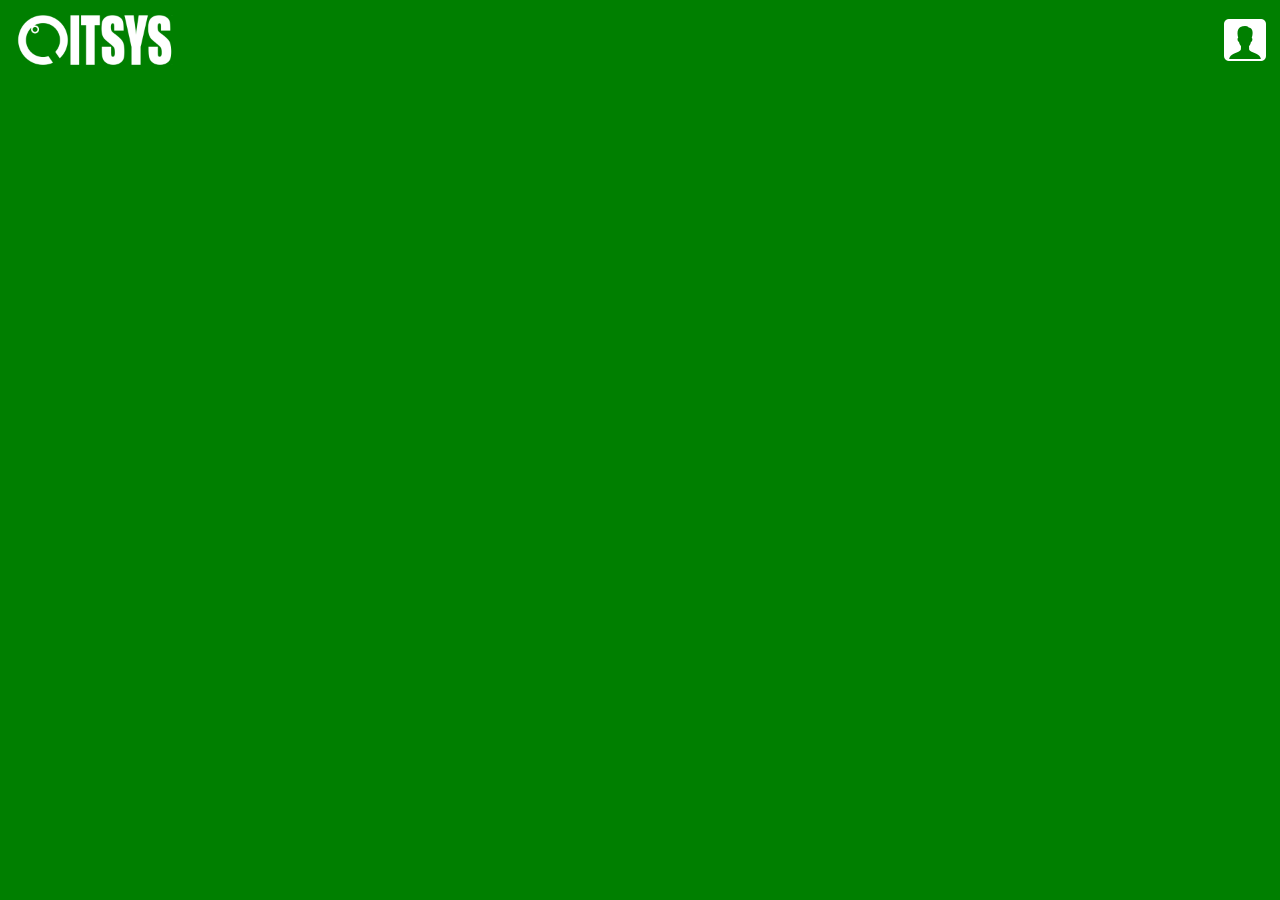
==== index.html @ 0a418881 "Profile menu added" ====
<!DOCTYPE html>
<html lang="en">
    <head>
        <meta charset="UTF-8">
        <meta name="viewport" content="width=device-width, initial-scale=1.0">
        <meta http-equiv="X-UA-Compatible" content="ie=edge">
        <link href="https://fonts.googleapis.com/css?family=Muli&display=swap" rel="stylesheet">
        <title>HTML5 Video Player</title>
        <style>
 
            body {
                background-color: #007f00;
                font-family: 'Muli', sans-serif;
                margin: 0;
            }
            
            .header {
                background-color: #007f00;
                display: flex;
                height: 80px;
                justify-content: space-between;
                width: 100%;
            }

            .header__img {
                height: 50px;
                margin: 15px 0 0 15px;
            }

            .header__menu {
                margin-top: 15px;
            }

            .header__menu--profile {
                align-items: flex-end;
                display: flex;
                flex-direction: column;
                width: 150px;
            }

            .header__menu--profile img {
                margin-right: 10px;
            }

            .header__menu ul {
                display: none;
                list-style: none;
                margin: 0 0 0 -14px;
                padding: 0;
                position: absolute;
                text-align: right;
                width: 150px ;
            }

            .header__menu:hover ul, ul:hover {
                display: block;
            }

            .header__menu li {
                margin: 10px 0;
            }

            .header__menu li a {
                color: #ffffff;
                text-decoration: none;
            }
        
        </style>
    </head>
    <body>
        <header class="header">
            <img class="header__img" src="assets/img/logo.png" alt="Video Player Logo">
            <div class="header__menu">
                <div class="header__menu--profile">
                    <img src="./assets/img/default-avatar.png" alt="User Avatar">
                    <!-- <p>Perfil</p> -->
                </div>
                <ul>
                    <li><a href="/">Cuenta</a></li>
                    <li><a href="/">Cerrar Sesión</a></li>
                </ul>
            </div>
        </header>
    </body>
</html>
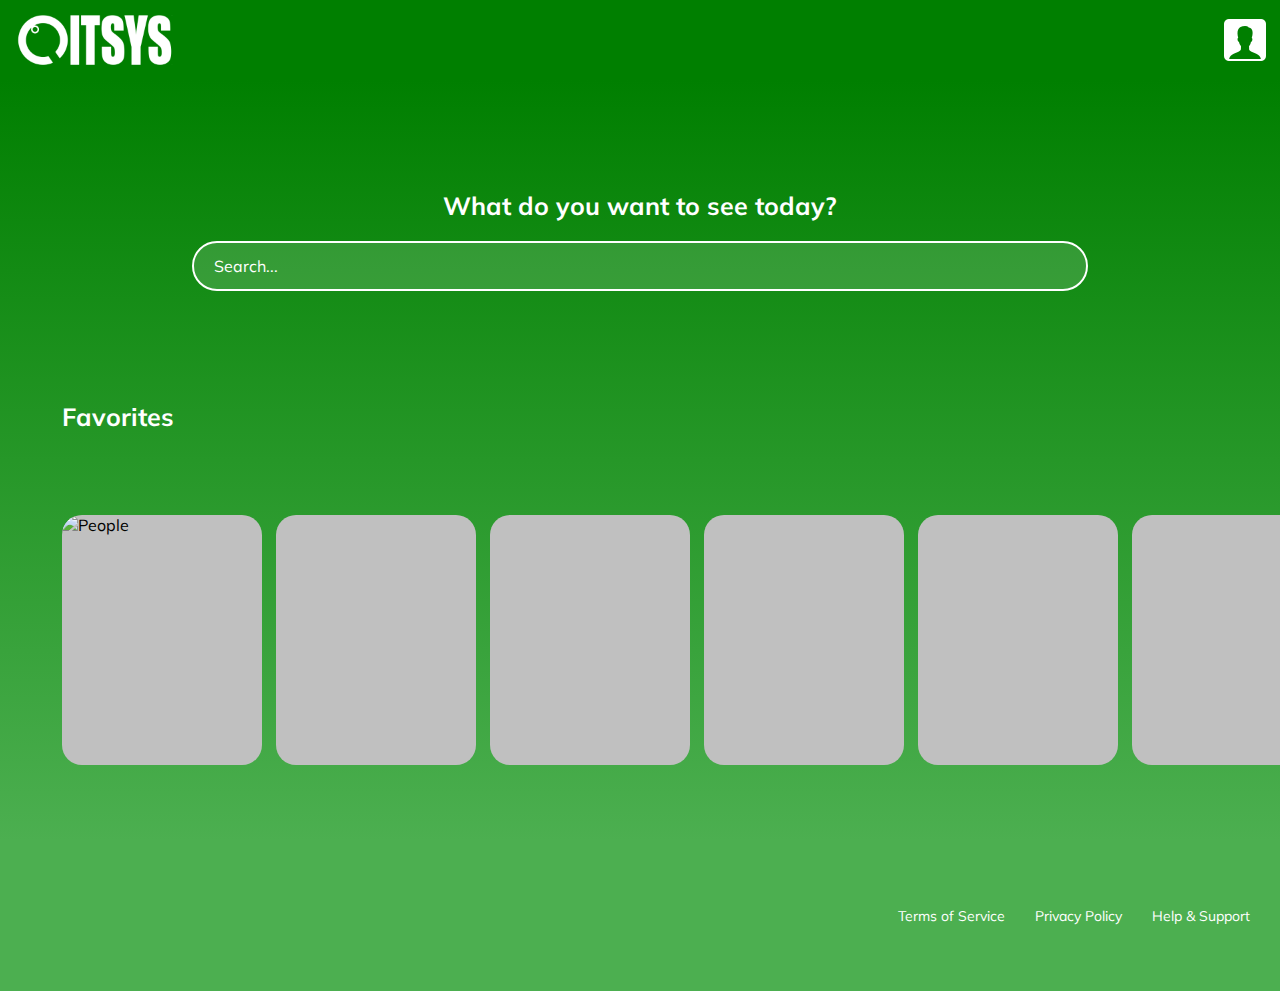
==== commit 1e7f4718: "SASS Preprocessor added" ====
--- a/index.html
+++ b/index.html
@@ -4,82 +4,92 @@
         <meta charset="UTF-8">
         <meta name="viewport" content="width=device-width, initial-scale=1.0">
         <meta http-equiv="X-UA-Compatible" content="ie=edge">
+        <link rel="stylesheet" href="./assets/css/styles.css">
         <link href="https://fonts.googleapis.com/css?family=Muli&display=swap" rel="stylesheet">
         <title>HTML5 Video Player</title>
-        <style>
- 
-            body {
-                background-color: #007f00;
-                font-family: 'Muli', sans-serif;
-                margin: 0;
-            }
-            
-            .header {
-                background-color: #007f00;
-                display: flex;
-                height: 80px;
-                justify-content: space-between;
-                width: 100%;
-            }
+        </head>
+    <body>
 
-            .header__img {
-                height: 50px;
-                margin: 15px 0 0 15px;
-            }
-
-            .header__menu {
-                margin-top: 15px;
-            }
-
-            .header__menu--profile {
-                align-items: flex-end;
-                display: flex;
-                flex-direction: column;
-                width: 150px;
-            }
-
-            .header__menu--profile img {
-                margin-right: 10px;
-            }
-
-            .header__menu ul {
-                display: none;
-                list-style: none;
-                margin: 0 0 0 -14px;
-                padding: 0;
-                position: absolute;
-                text-align: right;
-                width: 150px ;
-            }
-
-            .header__menu:hover ul, ul:hover {
-                display: block;
-            }
-
-            .header__menu li {
-                margin: 10px 0;
-            }
-
-            .header__menu li a {
-                color: #ffffff;
-                text-decoration: none;
-            }
-        
-        </style>
-    </head>
-    <body>
         <header class="header">
             <img class="header__img" src="assets/img/logo.png" alt="Video Player Logo">
             <div class="header__menu">
                 <div class="header__menu--profile">
                     <img src="./assets/img/default-avatar.png" alt="User Avatar">
-                    <!-- <p>Perfil</p> -->
                 </div>
                 <ul>
-                    <li><a href="/">Cuenta</a></li>
-                    <li><a href="/">Cerrar Sesión</a></li>
+                    <li><a href="/">Account</a></li>
+                    <li><a href="/">Logout</a></li>
                 </ul>
             </div>
         </header>
+
+        <section class="slides">
+            <section class="main">
+                <h2 class="main__title">What do you want to see today?</h2>
+                <input class="input" type="search" placeholder="Search...">
+            </section>
+            
+            <h2 class="categories__title">Favorites</h2>
+    
+            <section class="carousel" id="scroll-style">
+                <div class="carousel__container">
+    
+                    <div class="carousel-item">
+                        <img class="carousel-item__img" src="https://images.pexels.com/photos/1438072/pexels-photo-1438072.jpeg?cs=srgb&dl=three-persons-sitting-on-the-stairs-talking-with-each-other-1438072.jpg&fm=jpg" alt="People">
+                        <div class="carousel-item__details">
+                            <div>
+                                <img src="./assets/img/play-icon.png" alt="Play button">
+                                <img src="./assets/img/plus-icon.png" alt="Add button">
+                            </div>
+                            <p class="carousel-item__details--title">Título descriptivo</p>
+                            <p class="carousel-item__details--subtitle">2019 16+ 114 minutos</p>
+                        </div>
+                    </div>
+
+                    <div class="carousel-item">
+                        
+                    </div>
+                    <div class="carousel-item">
+                        
+                    </div>
+                    
+                    <div class="carousel-item">
+                        
+                    </div>
+                    
+                    <div class="carousel-item">
+                        
+                    </div>
+                    
+                    <div class="carousel-item">
+                        
+                    </div>
+                    
+                    <div class="carousel-item">
+                        
+                    </div>
+                    
+                    <div class="carousel-item">
+                        
+                    </div>
+                    
+                    <div class="carousel-item">
+                        
+                    </div>
+                    
+                    <div class="carousel-item">
+                        
+                    </div>
+                                                
+                </div>
+            </section>
+        </section>
+
+        <footer class="footer">
+            <a href="/">Terms of Service</a>
+            <a href="/">Privacy Policy</a>
+            <a href="/">Help & Support</a>
+        </footer>
+
     </body>
 </html>--- a/assets/css/styles.css
+++ b/assets/css/styles.css
@@ -0,0 +1,330 @@
+body {
+  background-color: #007f00;
+  font-family: "Muli", sans-serif;
+  margin: 0;
+}
+
+/* Header */
+.header {
+  background-color: #007f00;
+  display: flex;
+  height: 80px;
+  justify-content: space-between;
+  width: 100%;
+}
+
+.header__img {
+  height: 50px;
+  margin: 15px 0 0 15px;
+}
+
+.header__menu {
+  margin-top: 15px;
+}
+
+.header__menu--profile {
+  align-items: flex-end;
+  display: flex;
+  flex-direction: column;
+  width: 150px;
+}
+
+.header__menu--profile img {
+  margin-right: 10px;
+}
+
+.header__menu ul {
+  display: none;
+  list-style: none;
+  margin: 0 0 0 -14px;
+  padding: 0;
+  position: absolute;
+  text-align: right;
+  width: 150px;
+}
+
+.header__menu:hover ul, ul:hover {
+  display: block;
+}
+
+.header__menu li {
+  margin: 10px 0;
+}
+
+.header__menu li a {
+  color: #ffffff;
+  text-decoration: none;
+}
+
+/* Search box */
+.main {
+  align-items: center;
+  display: flex;
+  flex-direction: column;
+  height: 300px;
+  justify-content: center;
+}
+
+.main__title {
+  color: #ffffff;
+  font-size: 25px;
+}
+
+.input {
+  background-color: rgba(255, 255, 255, 0.15);
+  border: 2px solid white;
+  border-radius: 25px;
+  color: #ffffff;
+  font-family: "Muli", sans-serif;
+  font-size: 16px;
+  height: 50px;
+  padding: 0 20px;
+  width: 70%;
+}
+
+.input:focus {
+  outline: none;
+}
+
+::placeholder {
+  color: #ffffff;
+}
+
+/* Carousel */
+.slides {
+  background: linear-gradient(#007f00, #4caf50);
+}
+
+.categories__title {
+  color: white;
+  font-size: 25px;
+  font-family: "Muli", sans-serif;
+  padding-left: 62px;
+}
+
+.carousel {
+  overflow-x: auto;
+  overflow-y: hidden;
+  padding: 30px;
+  position: relative;
+  width: 95.5%;
+}
+
+#scroll-style::-webkit-scrollbar-track {
+  /* -webkit-box-shadow: inset 0 0 6px rgba(0,0,0,0.3); */
+  background-color: #4caf50;
+}
+
+#scroll-style::-webkit-scrollbar {
+  width: 10px;
+  background-color: #F5F5F5;
+}
+
+#scroll-style::-webkit-scrollbar-thumb {
+  background-color: #F90;
+  background-image: -webkit-linear-gradient(45deg, rgba(255, 255, 255, 0.2) 25%, transparent 25%, transparent 50%, rgba(255, 255, 255, 0.2) 50%, rgba(255, 255, 255, 0.2) 75%, transparent 75%, transparent);
+}
+
+.carousel__container {
+  margin: 32px;
+  padding-bottom: 10px;
+  white-space: nowrap;
+}
+
+.carousel-item {
+  background-color: #c0c0c0;
+  border-radius: 20px;
+  cursor: pointer;
+  display: inline-block;
+  height: 250px;
+  margin-right: 10px;
+  overflow: hidden;
+  position: relative;
+  transform-origin: center left;
+  transition: 450ms all;
+  width: 200px;
+}
+
+.carousel-item:hover ~ .carousel-item {
+  transform: translate3d(100px, 0, 0);
+}
+
+.carousel__container:hover .carousel-item {
+  opacity: 0.3;
+}
+
+.carousel__container:hover .carousel-item:hover {
+  opacity: 1;
+  transform: scale(1.5);
+}
+
+.carousel-item__img {
+  height: 250px;
+  object-fit: cover;
+  width: 200px;
+}
+
+.carousel-item__details {
+  background: linear-gradient(to top, rgba(0, 0, 0, 0.9) 0%, rgba(0, 0, 0, 0) 100%);
+  font-size: 10px;
+  opacity: 0;
+  transition: 450ms opacity;
+  padding: 10px;
+  position: absolute;
+  top: 0;
+  left: 0;
+  right: 0;
+  bottom: 0;
+}
+
+.carousel-item__details:hover {
+  opacity: 1;
+}
+
+/* Login */
+.login {
+  align-items: center;
+  background: linear-gradient(#007f00, #4caf50);
+  display: flex;
+  flex-direction: column;
+  justify-content: center;
+  min-height: calc(100vh - 120px);
+  padding: 0 30px;
+}
+
+.login__container {
+  background-color: rgba(255, 255, 255, 0.1);
+  border: 2px solid #ffffff;
+  border-radius: 40px;
+  color: #ffffff;
+  display: flex;
+  flex-direction: column;
+  justify-content: space-around;
+  min-height: 600px;
+  padding: 60px 68px 40px;
+  box-shadow: 10px 15px 30px #000000;
+  width: 300px;
+}
+
+.login__container--form {
+  display: flex;
+  flex-direction: column;
+}
+
+.login__container--form label {
+  font-size: 14px;
+}
+
+.login__container--remember-me {
+  display: flex;
+  justify-content: space-between;
+  margin-top: 10px;
+}
+
+.login__container--remember-me a {
+  color: #ffffff;
+  font-size: 14px;
+  margin-top: 3px;
+  text-decoration: none;
+}
+
+.login__container--remember-me a:hover {
+  text-decoration: underline;
+}
+
+.login__container--social-media > div {
+  align-items: center;
+  display: flex;
+  font-size: 14px;
+  margin-bottom: 10px;
+}
+
+.login__container--social-media > div > img {
+  width: 24px;
+  margin-right: 10px;
+}
+
+.login__container--register {
+  font-size: 14px;
+}
+
+.login__container--register a {
+  color: #ffffff;
+  font-size: 16px;
+  font-weight: bold;
+  text-decoration: none;
+}
+
+.login__container--register a:hover {
+  text-decoration: underline;
+}
+
+.login__input {
+  margin-bottom: 20px;
+  width: 85%;
+}
+
+.button {
+  background-color: rgba(255, 255, 255, 0.3);
+  border: none;
+  border-radius: 25px;
+  color: #ffffff;
+  cursor: pointer;
+  font-family: "Muli", sans-serif;
+  font-size: 16px;
+  font-weight: bold;
+  height: 50px;
+  letter-spacing: 2px;
+  outline: none;
+}
+
+/* Footer */
+.footer {
+  align-items: center;
+  background-color: #4caf50;
+  display: flex;
+  height: 150px;
+  justify-content: flex-end;
+  width: 100%;
+}
+
+.footer a {
+  color: #ffffff;
+  cursor: pointer;
+  font-size: 14px;
+  padding-right: 30px;
+  text-decoration: none;
+}
+
+.footer a:hover {
+  text-decoration: underline;
+}
+
+/* Mobile */
+@media only screen and (max-width: 600px) {
+  .carousel {
+    width: inherit;
+  }
+
+  .login__container {
+    background-color: transparent;
+    border: none;
+    box-shadow: none;
+    padding: 0;
+    width: 100%;
+  }
+
+  .footer {
+    align-items: flex-start;
+    flex-direction: column;
+    height: 95px;
+    padding-left: 30px;
+    width: inherit;
+  }
+
+  .footer a {
+    padding-bottom: 5px;
+  }
+}
+
+/*# sourceMappingURL=styles.css.map */
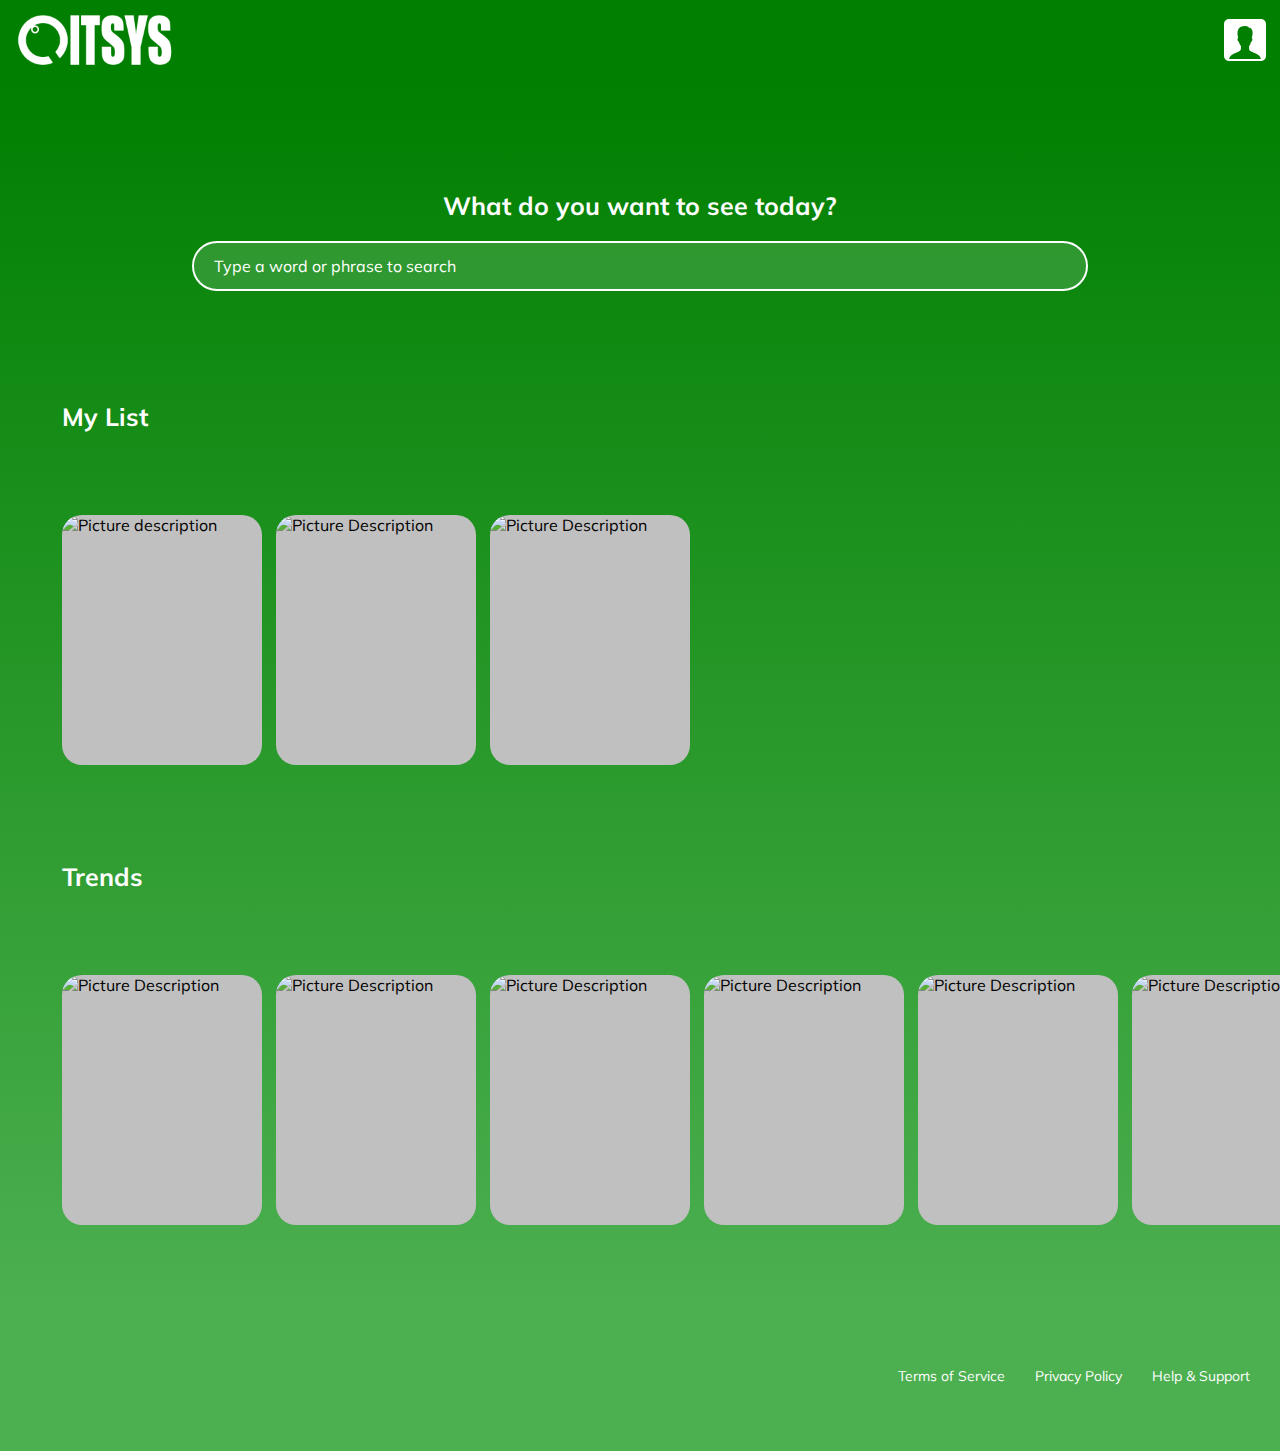
==== commit a70e8f3f: "Merge branch 'dev'" ====
--- a/index.html
+++ b/index.html
@@ -5,16 +5,16 @@
         <meta name="viewport" content="width=device-width, initial-scale=1.0">
         <meta http-equiv="X-UA-Compatible" content="ie=edge">
         <link rel="stylesheet" href="./assets/css/styles.css">
-        <link href="https://fonts.googleapis.com/css?family=Muli&display=swap" rel="stylesheet">
+        <link rel="stylesheet" href="https://fonts.googleapis.com/css?family=Muli&display=swap">
         <title>HTML5 Video Player</title>
-        </head>
+    </head>
     <body>
 
         <header class="header">
-            <img class="header__img" src="assets/img/logo.png" alt="Video Player Logo">
+            <img tabindex="0" class="header__img" src="assets/img/logo.png" alt="Video Player Logo">
             <div class="header__menu">
                 <div class="header__menu--profile">
-                    <img src="./assets/img/default-avatar.png" alt="User Avatar">
+                    <img tabindex="0" src="./assets/img/default-avatar.png" alt="User Avatar">
                 </div>
                 <ul>
                     <li><a href="/">Account</a></li>
@@ -23,66 +23,184 @@
             </div>
         </header>
 
-        <section class="slides">
+        <section class="content">
             <section class="main">
                 <h2 class="main__title">What do you want to see today?</h2>
-                <input class="input" type="search" placeholder="Search...">
+                <input aria-label="searchbox" class="input" type="search" placeholder="Type a word or phrase to search">
             </section>
             
-            <h2 class="categories__title">Favorites</h2>
+            <h2 class="categories__title">My List</h2>
+    
+            <section class="carousel" id="scroll-style">
+                <div class="carousel__container">
+
+                    <div class="carousel-item">
+                        <img class="carousel-item__img" src="https://www.publicdomainpictures.net/pictures/90000/nahled/space-galaxy-1401467040F0s.jpg" alt="Picture description">
+                        <div class="carousel-item__details">
+                            <div>
+                                <img src="./assets/img/play-icon.png" alt="Play button">
+                                <img src="./assets/img/plus-icon.png" alt="Add button">
+                            </div>
+                            <p class="carousel-item__details--title"><strong>Descriptive Title</strong></p>
+                            <p class="carousel-item__details--subtitle">2019 16+ 114 minutes</p>
+                        </div>
+                    </div>
+
+                    <div class="carousel-item">
+                        <img class="carousel-item__img" src="https://www.jpl.nasa.gov/images/spitzer/20081208/b-20081208-browse.jpg" alt="Picture Description">
+                        <div class="carousel-item__details">
+                            <div>
+                                <img src="./assets/img/play-icon.png" alt="Play button">
+                                <img src="./assets/img/plus-icon.png" alt="Add button">
+                            </div>
+                            <p class="carousel-item__details--title"><strong>Descriptive Title</strong></p>
+                            <p class="carousel-item__details--subtitle">2019 16+ 114 minutes</p>
+                        </div>
+                    </div>
+
+                    <div class="carousel-item">
+                        <img class="carousel-item__img" src="https://img.rawpixel.com/s3fs-private/rawpixel_images/website_content/pd36-1-iss048e002082.jpg?w=800&dpr=1&fit=default&crop=default&auto=format&fm=pjpg&q=75&vib=3&con=3&usm=15&bg=F4F4F3&ixlib=js-2.2.1&s=c67a2107127bfefb7216d9cf5f5ff941" alt="Picture Description">
+                        <div class="carousel-item__details">
+                            <div>
+                                <img src="./assets/img/play-icon.png" alt="Play button">
+                                <img src="./assets/img/plus-icon.png" alt="Add button">
+                            </div>
+                            <p class="carousel-item__details--title"><strong>Descriptive Title</strong></p>
+                            <p class="carousel-item__details--subtitle">2019 16+ 114 minutes</p>
+                        </div>
+                    </div>
+
+                </div>
+            </section>
+
+            <h2 class="categories__title">Trends</h2>
     
             <section class="carousel" id="scroll-style">
                 <div class="carousel__container">
     
                     <div class="carousel-item">
-                        <img class="carousel-item__img" src="https://images.pexels.com/photos/1438072/pexels-photo-1438072.jpeg?cs=srgb&dl=three-persons-sitting-on-the-stairs-talking-with-each-other-1438072.jpg&fm=jpg" alt="People">
-                        <div class="carousel-item__details">
-                            <div>
-                                <img src="./assets/img/play-icon.png" alt="Play button">
-                                <img src="./assets/img/plus-icon.png" alt="Add button">
-                            </div>
-                            <p class="carousel-item__details--title">Título descriptivo</p>
-                            <p class="carousel-item__details--subtitle">2019 16+ 114 minutos</p>
-                        </div>
-                    </div>
-
-                    <div class="carousel-item">
-                        
-                    </div>
-                    <div class="carousel-item">
-                        
-                    </div>
-                    
-                    <div class="carousel-item">
-                        
-                    </div>
-                    
-                    <div class="carousel-item">
-                        
-                    </div>
-                    
-                    <div class="carousel-item">
-                        
-                    </div>
-                    
-                    <div class="carousel-item">
-                        
-                    </div>
-                    
-                    <div class="carousel-item">
-                        
-                    </div>
-                    
-                    <div class="carousel-item">
-                        
-                    </div>
-                    
-                    <div class="carousel-item">
-                        
-                    </div>
-                                                
+                        <img class="carousel-item__img" src="https://upload.wikimedia.org/wikipedia/commons/thumb/a/a0/NGC_3982_-_Hubble_space_telescope%2C_2003.jpg/838px-NGC_3982_-_Hubble_space_telescope%2C_2003.jpg" alt="Picture Description">
+                        <div class="carousel-item__details">
+                            <div>
+                                <img src="./assets/img/play-icon.png" alt="Play button">
+                                <img src="./assets/img/plus-icon.png" alt="Add button">
+                            </div>
+                            <p class="carousel-item__details--title"><strong>Descriptive Title</strong></p>
+                            <p class="carousel-item__details--subtitle">2019 16+ 114 minutes</p>
+                        </div>
+                    </div>
+                    
+                    <div class="carousel-item">
+                        <img class="carousel-item__img" src="https://encrypted-tbn0.gstatic.com/images?q=tbn%3AANd9GcTx8M2FOH3VNjmQz0qDrWFQzwQtmr2qUeSfVsRPZyUVCFY-ts5y" alt="Picture Description">
+                        <div class="carousel-item__details">
+                            <div>
+                                <img src="./assets/img/play-icon.png" alt="Play button">
+                                <img src="./assets/img/plus-icon.png" alt="Add button">
+                            </div>
+                            <p class="carousel-item__details--title"><strong>Descriptive Title</strong></p>
+                            <p class="carousel-item__details--subtitle">2019 16+ 114 minutes</p>
+                        </div>
+                    </div>
+                    
+                    <div class="carousel-item">
+                        <img class="carousel-item__img" src="https://live.staticflickr.com/848/43569891502_8b77d5d92e_b.jpg" alt="Picture Description">
+                        <div class="carousel-item__details">
+                            <div>
+                                <img src="./assets/img/play-icon.png" alt="Play button">
+                                <img src="./assets/img/plus-icon.png" alt="Add button">
+                            </div>
+                            <p class="carousel-item__details--title"><strong>Descriptive Title</strong></p>
+                            <p class="carousel-item__details--subtitle">2019 16+ 114 minutes</p>
+                        </div>
+                    </div>
+                    
+                    <div class="carousel-item">
+                        <img class="carousel-item__img" src="https://upload.wikimedia.org/wikipedia/commons/thumb/0/05/Quadruple_Saturn_moon_transit_%28captured_by_the_Hubble_Space_Telescope%29.jpg/1024px-Quadruple_Saturn_moon_transit_%28captured_by_the_Hubble_Space_Telescope%29.jpg" alt="Picture Description">
+                        <div class="carousel-item__details">
+                            <div>
+                                <img src="./assets/img/play-icon.png" alt="Play button">
+                                <img src="./assets/img/plus-icon.png" alt="Add button">
+                            </div>
+                            <p class="carousel-item__details--title"><strong>Descriptive Title</strong></p>
+                            <p class="carousel-item__details--subtitle">2019 16+ 114 minutes</p>
+                        </div>
+                    </div>
+                    
+                    <div class="carousel-item">
+                        <img class="carousel-item__img" src="https://img.rawpixel.com/s3fs-private/rawpixel_images/website_content/pd36-1-pia00404.jpg?w=800&dpr=1&fit=default&crop=default&auto=format&fm=pjpg&q=75&vib=3&con=3&usm=15&bg=F4F4F3&ixlib=js-2.2.1&s=4287f3aaa4993bd5f3d20fc88d8236a9" alt="Picture Description">
+                        <div class="carousel-item__details">
+                            <div>
+                                <img src="./assets/img/play-icon.png" alt="Play button">
+                                <img src="./assets/img/plus-icon.png" alt="Add button">
+                            </div>
+                            <p class="carousel-item__details--title"><strong>Descriptive Title</strong></p>
+                            <p class="carousel-item__details--subtitle">2019 16+ 114 minutes</p>
+                        </div>
+                    </div>
+                    
+                    <div class="carousel-item">
+                        <img class="carousel-item__img" src="https://www.nasa.gov/images/content/644689main_pia15429-full.jpg" alt="Picture Description">
+                        <div class="carousel-item__details">
+                            <div>
+                                <img src="./assets/img/play-icon.png" alt="Play button">
+                                <img src="./assets/img/plus-icon.png" alt="Add button">
+                            </div>
+                            <p class="carousel-item__details--title"><strong>Descriptive Title</strong></p>
+                            <p class="carousel-item__details--subtitle">2019 16+ 114 minutes</p>
+                        </div>
+                    </div>
+                    
+                    <div class="carousel-item">
+                        <img class="carousel-item__img" src="https://live.staticflickr.com/862/28763651697_055e58f6e5_b.jpg" alt="Picture Description">
+                        <div class="carousel-item__details">
+                            <div>
+                                <img src="./assets/img/play-icon.png" alt="Play button">
+                                <img src="./assets/img/plus-icon.png" alt="Add button">
+                            </div>
+                            <p class="carousel-item__details--title"><strong>Descriptive Title</strong></p>
+                            <p class="carousel-item__details--subtitle">2019 16+ 114 minutes</p>
+                        </div>
+                    </div>
+                    
+                    <div class="carousel-item">
+                        <img class="carousel-item__img" src="https://upload.wikimedia.org/wikipedia/commons/thumb/a/ae/A_binary_black_hole.jpg/1024px-A_binary_black_hole.jpg" alt="Picture Description">
+                        <div class="carousel-item__details">
+                            <div>
+                                <img src="./assets/img/play-icon.png" alt="Play button">
+                                <img src="./assets/img/plus-icon.png" alt="Add button">
+                            </div>
+                            <p class="carousel-item__details--title"><strong>Descriptive Title</strong></p>
+                            <p class="carousel-item__details--subtitle">2019 16+ 114 minutes</p>
+                        </div>
+                    </div>
+                    
+                    <div class="carousel-item">
+                        <img class="carousel-item__img" src="https://p1.pxfuel.com/preview/63/786/335/astronomy-hubble-weltraumteleskop-universe-universe-nasa.jpg" alt="Picture Description">
+                        <div class="carousel-item__details">
+                            <div>
+                                <img src="./assets/img/play-icon.png" alt="Play button">
+                                <img src="./assets/img/plus-icon.png" alt="Add button">
+                            </div>
+                            <p class="carousel-item__details--title"><strong>Descriptive Title</strong></p>
+                            <p class="carousel-item__details--subtitle">2019 16+ 114 minutes</p>
+                        </div>
+                    </div>
+                    
+                    <div class="carousel-item">
+                        <img class="carousel-item__img" src="https://p2.piqsels.com/preview/798/356/965/carina-nebula-space-gas-dust.jpg" alt="Picture Description">
+                        <div class="carousel-item__details">
+                            <div>
+                                <img src="./assets/img/play-icon.png" alt="Play button">
+                                <img src="./assets/img/plus-icon.png" alt="Add button">
+                            </div>
+                            <p class="carousel-item__details--title"><strong>Descriptive Title</strong></p>
+                            <p class="carousel-item__details--subtitle">2019 16+ 114 minutes</p>
+                        </div>
+                    </div>
+                    
                 </div>
             </section>
+
         </section>
 
         <footer class="footer">
--- a/assets/css/styles.css
+++ b/assets/css/styles.css
@@ -1,7 +1,12 @@
+/* SASS Variables */
 body {
   background-color: #007f00;
   font-family: "Muli", sans-serif;
   margin: 0;
+}
+
+.content {
+  background: linear-gradient(#007f00, #4caf50);
 }
 
 /* Header */
@@ -91,10 +96,6 @@
 }
 
 /* Carousel */
-.slides {
-  background: linear-gradient(#007f00, #4caf50);
-}
-
 .categories__title {
   color: white;
   font-size: 25px;
@@ -103,11 +104,15 @@
 }
 
 .carousel {
-  overflow-x: auto;
+  overflow-x: hidden;
   overflow-y: hidden;
   padding: 30px;
   position: relative;
   width: 95.5%;
+}
+
+.carousel:hover {
+  overflow-x: auto;
 }
 
 #scroll-style::-webkit-scrollbar-track {
@@ -165,16 +170,32 @@
 }
 
 .carousel-item__details {
-  background: linear-gradient(to top, rgba(0, 0, 0, 0.9) 0%, rgba(0, 0, 0, 0) 100%);
+  background: linear-gradient(to top, black 0%, rgba(0, 0, 0, 0) 50%);
+  bottom: 0;
+  color: #ffffff;
+  display: flex;
+  flex-direction: column;
   font-size: 10px;
+  justify-content: flex-end;
+  left: 0;
   opacity: 0;
-  transition: 450ms opacity;
   padding: 10px;
   position: absolute;
+  right: 0;
   top: 0;
-  left: 0;
-  right: 0;
-  bottom: 0;
+  transition: 450ms opacity;
+}
+
+.carousel-item__details img {
+  height: 24px;
+}
+
+.carousel-item__details p {
+  margin-bottom: -6px;
+}
+
+.carousel-item__details p > strong {
+  font-size: 12px;
 }
 
 .carousel-item__details:hover {
@@ -300,12 +321,16 @@
   text-decoration: underline;
 }
 
+/* 404 Page */
+.not-found {
+  align-items: center;
+  display: flex;
+  justify-content: center;
+  min-height: calc(100vh - 230px);
+}
+
 /* Mobile */
 @media only screen and (max-width: 600px) {
-  .carousel {
-    width: inherit;
-  }
-
   .login__container {
     background-color: transparent;
     border: none;
@@ -314,6 +339,51 @@
     width: 100%;
   }
 
+  .main {
+    height: 250px;
+  }
+
+  .main__title {
+    font-size: 1rem;
+    text-align: center;
+  }
+
+  .main > .input {
+    width: 85%;
+  }
+
+  .carousel {
+    padding: 0;
+    width: inherit;
+  }
+
+  .carousel:hover {
+    overflow-x: auto;
+  }
+
+  .carousel-item {
+    transform: none;
+  }
+
+  .carousel-item:hover ~ .carousel-item {
+    transform: translate3d(40px, 0, 0);
+  }
+
+  .carousel__container:hover .carousel-item:hover {
+    opacity: 1;
+    transform: scale(1.2);
+  }
+
+  .categories__title {
+    font-size: 16px;
+    padding-left: 32px;
+  }
+
+  #scroll-style::-webkit-scrollbar-thumb {
+    background-color: rgba(0, 0, 0, 0);
+    background-image: none;
+  }
+
   .footer {
     align-items: flex-start;
     flex-direction: column;
@@ -325,6 +395,11 @@
   .footer a {
     padding-bottom: 5px;
   }
-}
-
+
+  .not-found {
+    min-height: calc(100vh - 175px);
+  }
+}
 /*# sourceMappingURL=styles.css.map */
+
+/*# sourceMappingURL=styles.css.map */
